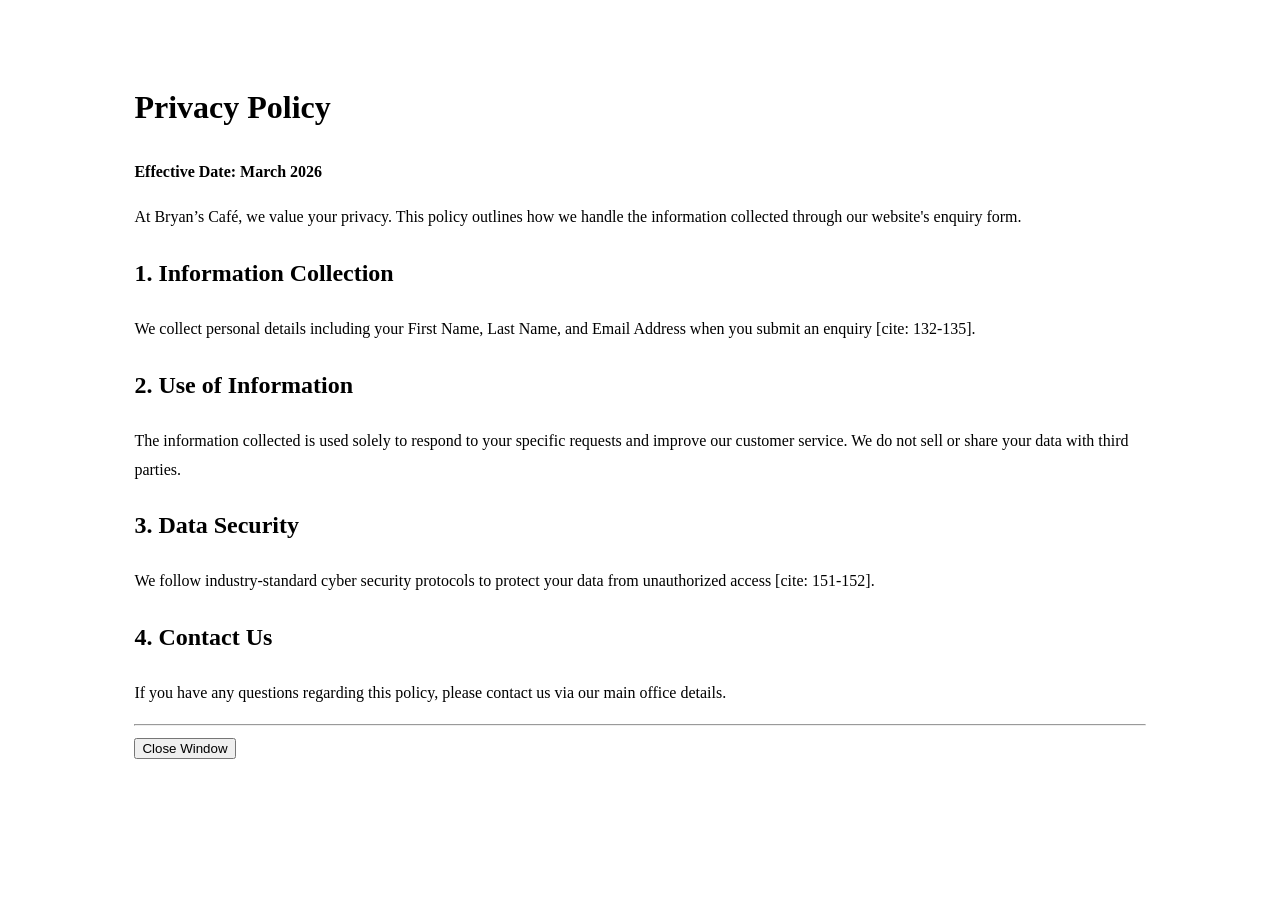
==== privacy.html @ b79424c6 "Add files via upload" ====
<!DOCTYPE html>
<html lang="en">

<head>
    <meta charset="UTF-8">
    <meta name="viewport" content="width=device-width, initial-scale=1.0">
    <title>Privacy Policy - Bryan's Café</title>
    <link rel="stylesheet" href="style.css">
</head>

<body class="privacy-page">
    <main style="padding: 50px 10%; line-height: 1.8;">
        <h1>Privacy Policy</h1>
        <p><strong>Effective Date: March 2026</strong></p>

        <p>At Bryan’s Café, we value your privacy. This policy outlines how we handle the information collected through
            our website's enquiry form.</p>

        <h2>1. Information Collection</h2>
        <p>We collect personal details including your First Name, Last Name, and Email Address when you submit an
            enquiry [cite: 132-135].</p>

        <h2>2. Use of Information</h2>
        <p>The information collected is used solely to respond to your specific requests and improve our customer
            service. We do not sell or share your data with third parties.</p>

        <h2>3. Data Security</h2>
        <p>We follow industry-standard cyber security protocols to protect your data from unauthorized access [cite:
            151-152].</p>

        <h2>4. Contact Us</h2>
        <p>If you have any questions regarding this policy, please contact us via our main office details.</p>

        <hr>
        <button onclick="window.close()">Close Window</button>
    </main>
</body>
---- style.css ----
<<<<<<< HEAD
/* Basic Styles */
body {
    font-family: Arial, sans-serif;
    margin: 0;
    padding: 0;
    line-height: 1.6;
}

/* Navigation */
header {
    position: sticky;
    top: 0;
    z-index: 1000;
}

.navbar {
    display: flex;
    justify-content: space-between;
    align-items: center;
    padding: 10px 5%;
    background-color: #fff;
    box-shadow: 0 2px 5px rgba(0, 0, 0, 0.05);
}

.logo img {
    max-width: 120px;
    height: auto;
}

.nav-links {
    list-style: none;
    display: flex;
    gap: 20px;
}

.nav-links li {
    margin-left: 20px;
}

.nav-links a {
    text-decoration: none;
    color: #333;
    font-weight: bold;
}

/* Hamburger Menu Base Styles */
.hamburger {
    display: none;
    flex-direction: column;
    cursor: pointer;
    gap: 5px;
}
.hamburger span {
    width: 25px;
    height: 3px;
    background-color: #333;
    transition: all 0.3s ease-in-out;
}

/* Main Sections */
main {
    padding: 40px 5%;
}

.hero-image {
    width: 100%;
    max-height: 400px;
    object-fit: cover;
}

.content-row {
    display: flex;
    padding: 40px 5%;
    align-items: center;
    flex-wrap: wrap;
    /* Allows wrapping on mobile */
}

.text-box,
.image-box {
    flex: 1;
    min-width: 300px;
    /* Forces stack on small screens */
    padding: 20px;
}

.image-box img {
    width: 100%;
    max-width: 400px;
    height: auto;
    border-radius: 8px;
    display: block;
    margin: 0 auto;
}

/* Footer */
footer {
    text-align: center;
    padding: 20px;
    background: #333;
    color: white;
}

footer a {
    color: #4CAF50;
    text-decoration: none;
}

/* Responsive adjustment for the history section */
.reverse {
    flex-direction: row-reverse;
}

/* Responsive adjustments moved to the bottom of the file */

/* --- MENU PAGE SPECIFIC STYLES (Matching menu-desktop.PNG) --- */
.menu-grid {
    display: grid;
    grid-template-columns: repeat(auto-fill, minmax(280px, 1fr));
    /* Responsive grid */
    gap: 30px;
}

.menu-card {
    background: #fff;
    border-radius: 8px;
    overflow: hidden;
    /* Keeps image corners rounded */
    box-shadow: 0 4px 15px rgba(0, 0, 0, 0.1);
    transition: transform 0.3s ease;
    display: flex;
    flex-direction: column;
}

.menu-card:hover {
    transform: translateY(-5px);
    /* Subtle hover effect */
}

.menu-card img {
    width: 100%;
    height: 200px;
    /* Fixed height for consistency */
    object-fit: cover;
    /* Ensures image covers area without stretching */
}

.menu-details {
    padding: 20px;
    flex-grow: 1;
    display: flex;
    flex-direction: column;
    justify-content: space-between;
}

.menu-details h3 {
    margin: 0 0 10px 0;
    color: #e67e22;
    /* Accents color for titles */
    font-size: 1.4em;
}

.menu-details .price {
    font-weight: bold;
    color: #27ae60;
    /* Green for price */
    font-size: 1.2em;
    margin-bottom: 10px;
}

.menu-details p {
    font-size: 0.95em;
    color: #666;
    margin: 0;
}

/* --- CONTACT PAGE SPECIFIC STYLES (Matching contact-desktop.PNG) --- */
.contact-container {
    display: flex;
    gap: 50px;
    align-items: flex-start;
}

.form-section,
.branches-section {
    flex: 1;
    /* Takes up equal width */
    background: #fff;
    padding: 30px;
    border-radius: 8px;
    box-shadow: 0 4px 15px rgba(0, 0, 0, 0.1);
}

.form-section h2,
.branches-section h2 {
    color: #e67e22;
    margin-top: 0;
}

/* Form Element Styling */
.form-group {
    margin-bottom: 20px;
}

.form-group label {
    display: block;
    margin-bottom: 8px;
    font-weight: 600;
    color: #555;
}

.form-group input,
.form-group textarea {
    width: 100%;
    padding: 12px;
    border: 1px solid #ddd;
    border-radius: 4px;
    box-sizing: border-box;
    /* Crucial for padding */
}

.form-group textarea {
    height: 150px;
    resize: vertical;
}

button.submit-btn {
    background-color: #e67e22;
    color: white;
    padding: 12px 24px;
    border: none;
    border-radius: 4px;
    cursor: pointer;
    font-size: 1em;
    font-weight: bold;
    transition: background-color 0.3s;
}

button.submit-btn:hover {
    background-color: #d35400;
}

/* Branch List Styling */
.branch-card {
    margin-bottom: 25px;
    padding-bottom: 20px;
    border-bottom: 1px solid #eee;
}

.branch-card p {
    margin: 8px 0;
}

.branch-card strong {
    color: #333;
}

.map-link {
    display: inline-block;
    margin-top: 10px;
    color: #e67e22;
    text-decoration: none;
    font-weight: 600;
}

/* --- RESPONSIVE STYLES (Tablets & Mobile) --- */
@media (max-width: 768px) {
    /* Navbar */
    .navbar {
        flex-direction: row; /* Keep hamburger and logo inline */
        justify-content: space-between;
        flex-wrap: wrap;
        padding: 15px;
    }
    .hamburger {
        display: flex;
    }
    .hamburger.active span:nth-child(1) {
        transform: translateY(8px) rotate(45deg);
    }
    .hamburger.active span:nth-child(2) {
        opacity: 0;
    }
    .hamburger.active span:nth-child(3) {
        transform: translateY(-8px) rotate(-45deg);
    }
    .nav-links {
        display: none; /* Hidden by default on mobile */
        flex-direction: column;
        width: 100%;
        text-align: center;
        margin-top: 15px;
        padding: 0;
    }
    .nav-links.active {
        display: flex; /* Show when active class is toggled */
    }
    .nav-links li {
        margin: 5px 10px;
    }

    /* Main Sections (Index) */
    .content-row, .reverse {
        flex-direction: column; /* Stack text and images vertically */
        padding: 20px 5%;
        text-align: center;
    }

    /* Contact Page */
    .contact-container {
        flex-direction: column;
        gap: 30px;
    }
    .form-section, .branches-section {
        width: 100%;
        box-sizing: border-box;
    }
}

@media (max-width: 480px) {
    /* Smaller screens (Phones) */
    .nav-links {
        flex-direction: column;
        align-items: center;
        gap: 15px;
    }
    .nav-links li {
        margin: 0;
    }
    
    .hero-image {
        max-height: 250px;
    }
    
    h1.page-title, h2 {
        font-size: 1.5em;
    }
=======
/* Basic Styles */
body {
    font-family: Arial, sans-serif;
    margin: 0;
    padding: 0;
    line-height: 1.6;
}

/* Navigation */
header {
    position: sticky;
    top: 0;
    z-index: 1000;
}

.navbar {
    display: flex;
    justify-content: space-between;
    align-items: center;
    padding: 10px 5%;
    background-color: #fff;
    box-shadow: 0 2px 5px rgba(0, 0, 0, 0.05);
}

.logo img {
    max-width: 120px;
    height: auto;
}

.nav-links {
    list-style: none;
    display: flex;
    gap: 20px;
}

.nav-links li {
    margin-left: 20px;
}

.nav-links a {
    text-decoration: none;
    color: #333;
    font-weight: bold;
}

/* Hamburger Menu Base Styles */
.hamburger {
    display: none;
    flex-direction: column;
    cursor: pointer;
    gap: 5px;
}
.hamburger span {
    width: 25px;
    height: 3px;
    background-color: #333;
    transition: all 0.3s ease-in-out;
}

/* Main Sections */
main {
    padding: 40px 5%;
}

.hero-image {
    width: 100%;
    max-height: 400px;
    object-fit: cover;
}

.content-row {
    display: flex;
    padding: 40px 5%;
    align-items: center;
    flex-wrap: wrap;
    /* Allows wrapping on mobile */
}

.text-box,
.image-box {
    flex: 1;
    min-width: 300px;
    /* Forces stack on small screens */
    padding: 20px;
}

.image-box img {
    width: 100%;
    max-width: 400px;
    height: auto;
    border-radius: 8px;
    display: block;
    margin: 0 auto;
}

/* Footer */
footer {
    text-align: center;
    padding: 20px;
    background: #333;
    color: white;
}

footer a {
    color: #4CAF50;
    text-decoration: none;
}

/* Responsive adjustment for the history section */
.reverse {
    flex-direction: row-reverse;
}

/* Responsive adjustments moved to the bottom of the file */

/* --- MENU PAGE SPECIFIC STYLES (Matching menu-desktop.PNG) --- */
.menu-grid {
    display: grid;
    grid-template-columns: repeat(auto-fill, minmax(280px, 1fr));
    /* Responsive grid */
    gap: 30px;
}

.menu-card {
    background: #fff;
    border-radius: 8px;
    overflow: hidden;
    /* Keeps image corners rounded */
    box-shadow: 0 4px 15px rgba(0, 0, 0, 0.1);
    transition: transform 0.3s ease;
    display: flex;
    flex-direction: column;
}

.menu-card:hover {
    transform: translateY(-5px);
    /* Subtle hover effect */
}

.menu-card img {
    width: 100%;
    height: 200px;
    /* Fixed height for consistency */
    object-fit: cover;
    /* Ensures image covers area without stretching */
}

.menu-details {
    padding: 20px;
    flex-grow: 1;
    display: flex;
    flex-direction: column;
    justify-content: space-between;
}

.menu-details h3 {
    margin: 0 0 10px 0;
    color: #e67e22;
    /* Accents color for titles */
    font-size: 1.4em;
}

.menu-details .price {
    font-weight: bold;
    color: #27ae60;
    /* Green for price */
    font-size: 1.2em;
    margin-bottom: 10px;
}

.menu-details p {
    font-size: 0.95em;
    color: #666;
    margin: 0;
}

/* --- CONTACT PAGE SPECIFIC STYLES (Matching contact-desktop.PNG) --- */
.contact-container {
    display: flex;
    gap: 50px;
    align-items: flex-start;
}

.form-section,
.branches-section {
    flex: 1;
    /* Takes up equal width */
    background: #fff;
    padding: 30px;
    border-radius: 8px;
    box-shadow: 0 4px 15px rgba(0, 0, 0, 0.1);
}

.form-section h2,
.branches-section h2 {
    color: #e67e22;
    margin-top: 0;
}

/* Form Element Styling */
.form-group {
    margin-bottom: 20px;
}

.form-group label {
    display: block;
    margin-bottom: 8px;
    font-weight: 600;
    color: #555;
}

.form-group input,
.form-group textarea {
    width: 100%;
    padding: 12px;
    border: 1px solid #ddd;
    border-radius: 4px;
    box-sizing: border-box;
    /* Crucial for padding */
}

.form-group textarea {
    height: 150px;
    resize: vertical;
}

button.submit-btn {
    background-color: #e67e22;
    color: white;
    padding: 12px 24px;
    border: none;
    border-radius: 4px;
    cursor: pointer;
    font-size: 1em;
    font-weight: bold;
    transition: background-color 0.3s;
}

button.submit-btn:hover {
    background-color: #d35400;
}

/* Branch List Styling */
.branch-card {
    margin-bottom: 25px;
    padding-bottom: 20px;
    border-bottom: 1px solid #eee;
}

.branch-card p {
    margin: 8px 0;
}

.branch-card strong {
    color: #333;
}

.map-link {
    display: inline-block;
    margin-top: 10px;
    color: #e67e22;
    text-decoration: none;
    font-weight: 600;
}

/* --- RESPONSIVE STYLES (Tablets & Mobile) --- */
@media (max-width: 768px) {
    /* Navbar */
    .navbar {
        flex-direction: row; /* Keep hamburger and logo inline */
        justify-content: space-between;
        flex-wrap: wrap;
        padding: 15px;
    }
    .hamburger {
        display: flex;
    }
    .hamburger.active span:nth-child(1) {
        transform: translateY(8px) rotate(45deg);
    }
    .hamburger.active span:nth-child(2) {
        opacity: 0;
    }
    .hamburger.active span:nth-child(3) {
        transform: translateY(-8px) rotate(-45deg);
    }
    .nav-links {
        display: none; /* Hidden by default on mobile */
        flex-direction: column;
        width: 100%;
        text-align: center;
        margin-top: 15px;
        padding: 0;
    }
    .nav-links.active {
        display: flex; /* Show when active class is toggled */
    }
    .nav-links li {
        margin: 5px 10px;
    }

    /* Main Sections (Index) */
    .content-row, .reverse {
        flex-direction: column; /* Stack text and images vertically */
        padding: 20px 5%;
        text-align: center;
    }

    /* Contact Page */
    .contact-container {
        flex-direction: column;
        gap: 30px;
    }
    .form-section, .branches-section {
        width: 100%;
        box-sizing: border-box;
    }
}

@media (max-width: 480px) {
    /* Smaller screens (Phones) */
    .nav-links {
        flex-direction: column;
        align-items: center;
        gap: 15px;
    }
    .nav-links li {
        margin: 0;
    }
    
    .hero-image {
        max-height: 250px;
    }
    
    h1.page-title, h2 {
        font-size: 1.5em;
    }
>>>>>>> 033aa86 (Initial commit)
}
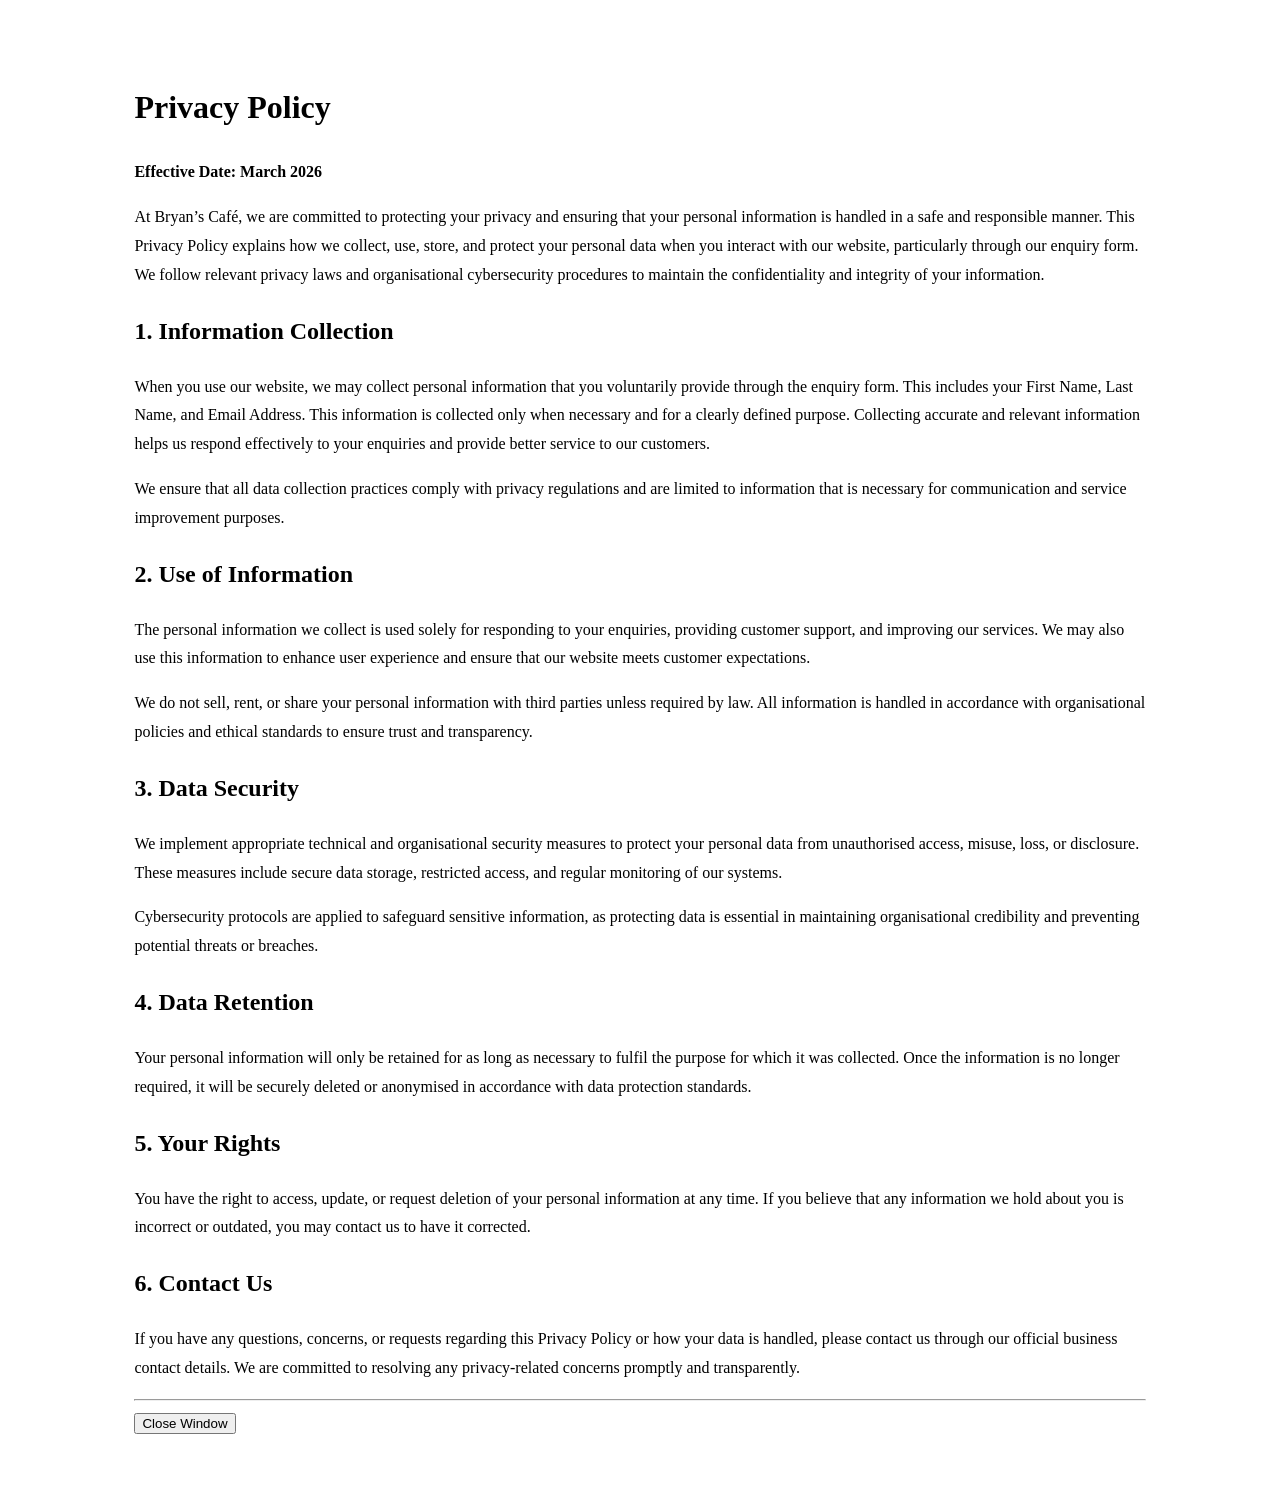
==== commit 8efdbb83: "Update privacy.html" ====
--- a/privacy.html
+++ b/privacy.html
@@ -13,24 +13,45 @@
     <main style="padding: 50px 10%; line-height: 1.8;">
         <h1>Privacy Policy</h1>
         <p><strong>Effective Date: March 2026</strong></p>
-
-        <p>At Bryan’s Café, we value your privacy. This policy outlines how we handle the information collected through
-            our website's enquiry form.</p>
-
+        
+        <p>At Bryan’s Café, we are committed to protecting your privacy and ensuring that your personal information is handled in a safe and responsible manner. 
+            This Privacy Policy explains how we collect, use, store, and protect your personal data when you interact with our website, particularly 
+            through our enquiry form. We follow relevant privacy laws and organisational cybersecurity procedures to maintain the confidentiality and 
+            integrity of your information.</p>
+        
         <h2>1. Information Collection</h2>
-        <p>We collect personal details including your First Name, Last Name, and Email Address when you submit an
-            enquiry [cite: 132-135].</p>
-
+        <p>When you use our website, we may collect personal information that you voluntarily provide through the enquiry form. This includes your 
+            First Name, Last Name, and Email Address. This information is collected only when necessary and for a clearly defined purpose. 
+            Collecting accurate and relevant information helps us respond effectively to your enquiries and provide better service to our customers.</p>
+        
+        <p>We ensure that all data collection practices comply with privacy regulations and are limited to information that is necessary for 
+            communication and service improvement purposes.</p>
+        
         <h2>2. Use of Information</h2>
-        <p>The information collected is used solely to respond to your specific requests and improve our customer
-            service. We do not sell or share your data with third parties.</p>
-
+        <p>The personal information we collect is used solely for responding to your enquiries, providing customer support, and improving our 
+            services. We may also use this information to enhance user experience and ensure that our website meets customer expectations.</p>
+        
+        <p>We do not sell, rent, or share your personal information with third parties unless required by law. All information is handled 
+            in accordance with organisational policies and ethical standards to ensure trust and transparency.</p>
+        
         <h2>3. Data Security</h2>
-        <p>We follow industry-standard cyber security protocols to protect your data from unauthorized access [cite:
-            151-152].</p>
-
-        <h2>4. Contact Us</h2>
-        <p>If you have any questions regarding this policy, please contact us via our main office details.</p>
+        <p>We implement appropriate technical and organisational security measures to protect your personal data from unauthorised access, 
+            misuse, loss, or disclosure. These measures include secure data storage, restricted access, and regular monitoring of our systems.</p>
+        
+        <p>Cybersecurity protocols are applied to safeguard sensitive information, as protecting data is essential in maintaining organisational 
+            credibility and preventing potential threats or breaches.</p>
+        
+        <h2>4. Data Retention</h2>
+        <p>Your personal information will only be retained for as long as necessary to fulfil the purpose for which it was collected. Once 
+            the information is no longer required, it will be securely deleted or anonymised in accordance with data protection standards.</p>
+        
+        <h2>5. Your Rights</h2>
+        <p>You have the right to access, update, or request deletion of your personal information at any time. If you believe that any 
+            information we hold about you is incorrect or outdated, you may contact us to have it corrected.</p>
+        
+        <h2>6. Contact Us</h2>
+        <p>If you have any questions, concerns, or requests regarding this Privacy Policy or how your data is handled, please contact 
+            us through our official business contact details. We are committed to resolving any privacy-related concerns promptly and transparently.</p>
 
         <hr>
         <button onclick="window.close()">Close Window</button>
